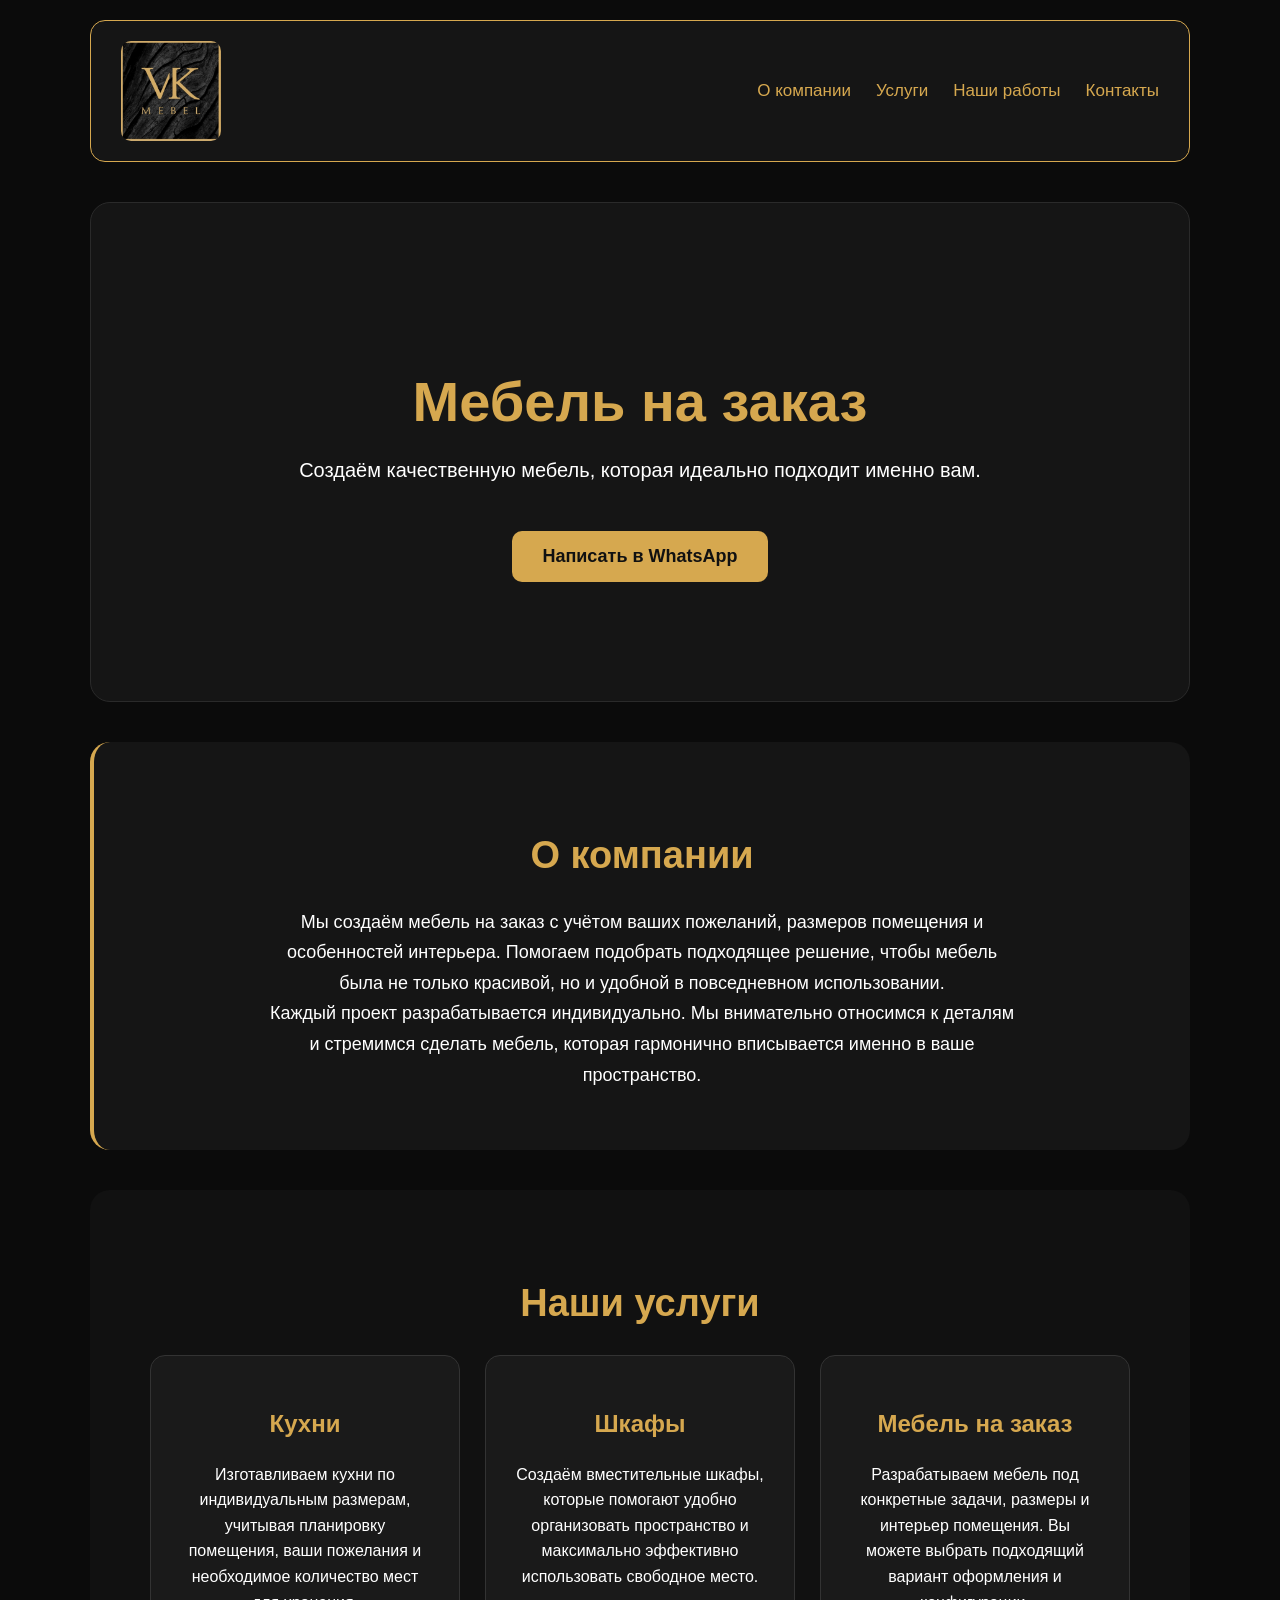
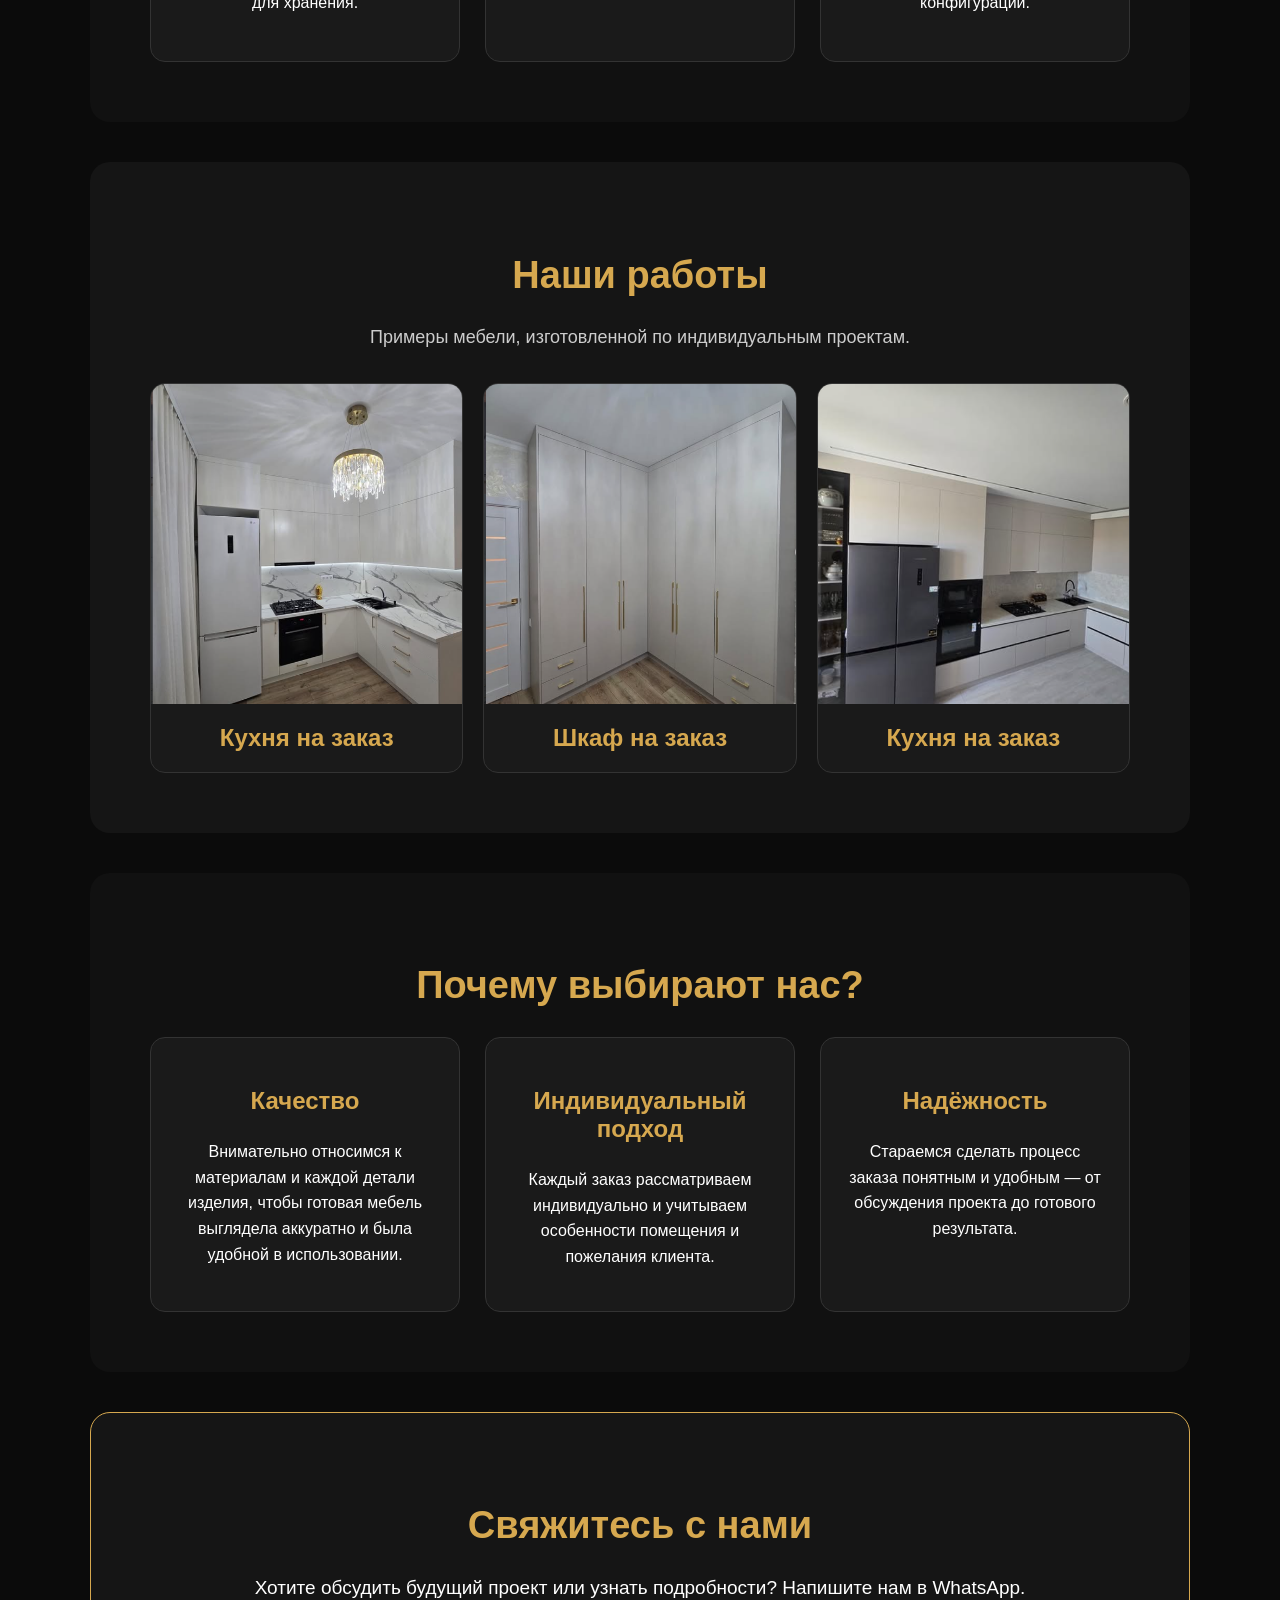
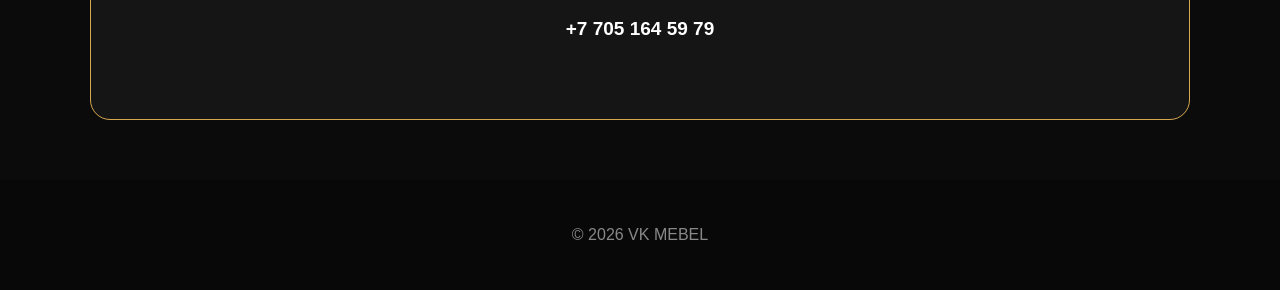
==== index.html @ 127a4515 "Add files via upload" ====
<!DOCTYPE html>
<html lang="ru">
<head>
    <meta charset="UTF-8">
    <meta name="viewport" content="width=device-width, initial-scale=1.0">

    <title>VK MEBEL — Мебель на заказ</title>

    <link rel="stylesheet" href="style.css">
</head>

<body>

    <!-- ШАПКА -->
    <header class="header">
        <img src="images/logo.png" alt="VK MEBEL" class="logo">

        <nav class="navigation">
            <a href="#about">О компании</a>
            <a href="#services">Услуги</a>
            <a href="#works">Наши работы</a>
            <a href="#contacts">Контакты</a>
        </nav>
    </header>


    <!-- ГЛАВНЫЙ ЭКРАН -->
    <section class="hero">

        <div class="hero-content">
            <h1>Мебель на заказ</h1>

            <p>
                Создаём качественную мебель,
                которая идеально подходит именно вам.
            </p>

            <a href="https://wa.me/77051645979" class="button" target="_blank">
    Написать в WhatsApp
</a>
        </div>

    </section>


    <!-- О КОМПАНИИ -->
    <section class="about" id="about">

        <h2>О компании</h2>

       <p>
    Мы создаём мебель на заказ с учётом ваших пожеланий,
    размеров помещения и особенностей интерьера.
    Помогаем подобрать подходящее решение, чтобы мебель
    была не только красивой, но и удобной в повседневном использовании.
</p>

<p>
    Каждый проект разрабатывается индивидуально.
    Мы внимательно относимся к деталям и стремимся сделать
    мебель, которая гармонично вписывается именно в ваше пространство.
</p>

    </section>


    <!-- УСЛУГИ -->
    <section class="services" id="services">

        <h2>Наши услуги</h2>

        <div class="services-container">

            <div class="service-card">
                <h3>Кухни</h3>
                <p>
    Изготавливаем кухни по индивидуальным размерам,
    учитывая планировку помещения, ваши пожелания
    и необходимое количество мест для хранения.
</p>
            </div>

            <div class="service-card">
                <h3>Шкафы</h3>
               <p>
    Создаём вместительные шкафы, которые помогают
    удобно организовать пространство и максимально
    эффективно использовать свободное место.
</p>
            </div>

            <div class="service-card">
                <h3>Мебель на заказ</h3>
                <p>
    Разрабатываем мебель под конкретные задачи,
    размеры и интерьер помещения. Вы можете выбрать
    подходящий вариант оформления и конфигурации.
</p>
            </div>

        </div>

    </section>


    <!-- НАШИ РАБОТЫ -->
    <section class="works" id="works">

    <h2>Наши работы</h2>

    <p class="works-description">
        Примеры мебели, изготовленной по индивидуальным проектам.
    </p>

    <div class="works-container">

        <div class="work-card">
            <img src="images/order-1.png" alt="Кухня на заказ">
            <h3>Кухня на заказ</h3>
        </div>

        <div class="work-card">
            <img src="images/order-2.png" alt="Шкаф на заказ">
            <h3>Шкаф на заказ</h3>
        </div>

        <div class="work-card">
            <img src="images/order-3.png" alt="Кухня на заказ">
            <h3>Кухня на заказ</h3>
        </div>

    </div>

</section>


    <!-- ПОЧЕМУ МЫ -->
    <section class="advantages">

        <h2>Почему выбирают нас?</h2>

        <div class="advantages-container">

            <div class="advantage">
                <h3>Качество</h3>
                <p>
    Внимательно относимся к материалам и каждой детали
    изделия, чтобы готовая мебель выглядела аккуратно
    и была удобной в использовании.
</p>
            </div>

            <div class="advantage">
                <h3>Индивидуальный подход</h3>
                <p>
    Каждый заказ рассматриваем индивидуально и учитываем
    особенности помещения и пожелания клиента.
</p>
            </div>

            <div class="advantage">
                <h3>Надёжность</h3>
                <p>
    Стараемся сделать процесс заказа понятным и удобным —
    от обсуждения проекта до готового результата.
</p>
            </div>

        </div>

    </section>


    <!-- КОНТАКТЫ -->
    <section class="contacts" id="contacts">

    <h2>Свяжитесь с нами</h2>

    <p>
        Хотите обсудить будущий проект или узнать подробности?
        Напишите нам в WhatsApp.
    </p>

    <p>
        <strong>+7 705 164 59 79</strong>
    </p>

</section>


    <!-- ПОДВАЛ -->
    <footer class="footer">

        <p>© 2026 VK MEBEL</p>

    </footer>

</body>
</html>
---- style.css ----
/* ОСНОВНЫЕ НАСТРОЙКИ */

* {
    box-sizing: border-box;
}

html {
    scroll-behavior: smooth;
}

body {
    margin: 0;
    background-color: #0b0b0b;
    color: #ffffff;
    font-family: Arial, sans-serif;
}


/* ОБЩИЕ НАСТРОЙКИ СЕКЦИЙ */

section {
    width: 90%;
    max-width: 1100px;
    margin: 40px auto;
    padding: 60px;
    border-radius: 20px;
}


/* ЗАГОЛОВКИ */

h1,
h2,
h3 {
    color: #d6a84f;
}

h1 {
    font-size: 56px;
    margin-bottom: 20px;
}

h2 {
    font-size: 38px;
    text-align: center;
    margin-bottom: 30px;
}

h3 {
    font-size: 24px;
}


/* ШАПКА */

.header {
    width: 90%;
    max-width: 1100px;
    margin: 20px auto;
    padding: 20px 30px;

    background-color: #151515;
    border: 1px solid #d6a84f;
    border-radius: 15px;

    display: flex;
    align-items: center;
    justify-content: space-between;
}

.logo {
    width: 100px;
    height: 100px;
    object-fit: cover;
    border-radius: 10px;
}

.navigation {
    display: flex;
    gap: 25px;
}

.navigation a {
    color: #d6a84f;
    text-decoration: none;
    font-size: 17px;

    transition: 0.3s;
}

.navigation a:hover {
    color: #ffffff;
}


/* ГЛАВНЫЙ ЭКРАН */

.hero {
    min-height: 500px;

    display: flex;
    align-items: center;
    justify-content: center;

    text-align: center;

    background-color: #151515;
    border: 1px solid #2a2a2a;
}

.hero-content {
    max-width: 750px;
}

.hero p {
    font-size: 20px;
    line-height: 1.6;
}


/* КНОПКА */

.button {
    display: inline-block;

    margin-top: 25px;
    padding: 15px 30px;

    background-color: #d6a84f;
    color: #111111;

    text-decoration: none;
    font-size: 18px;
    font-weight: bold;

    border-radius: 10px;

    transition: 0.3s;
}

.button:hover {
    transform: translateY(-3px);
    box-shadow: 0 8px 20px rgba(214, 168, 79, 0.3);
}


/* О КОМПАНИИ */

.about {
    background-color: #151515;
    border-left: 4px solid #d6a84f;

    text-align: center;
}

.about p {
    max-width: 750px;
    margin: 0 auto;

    font-size: 18px;
    line-height: 1.7;
}


/* УСЛУГИ */

.services {
    background-color: #111111;
}

.services-container {
    display: flex;
    gap: 25px;
    justify-content: center;
    flex-wrap: wrap;
}

.service-card {
    flex: 1;
    min-width: 220px;
    padding: 30px;

    background-color: #1a1a1a;
    border: 1px solid #333333;
    border-radius: 15px;

    text-align: center;

    transition: 0.3s;
}

.service-card:hover {
    transform: translateY(-7px);
    border-color: #d6a84f;
}

.service-card p {
    line-height: 1.6;
}


/* НАШИ РАБОТЫ */

.works {
    background-color: #151515;
    text-align: center;
}

.works p {
    font-size: 18px;
}


/* ПРЕИМУЩЕСТВА */

.advantages {
    background-color: #111111;
}

.advantages-container {
    display: flex;
    gap: 25px;
    justify-content: center;
    flex-wrap: wrap;
}

.advantage {
    flex: 1;
    min-width: 220px;

    padding: 25px;

    background-color: #1a1a1a;
    border-radius: 15px;

    text-align: center;

    border: 1px solid #333333;
}

.advantage p {
    line-height: 1.6;
}


/* КОНТАКТЫ */

.contacts {
    background-color: #151515;
    text-align: center;

    border: 1px solid #d6a84f;
}

.contacts p {
    font-size: 19px;
}


/* ПОДВАЛ */

.footer {
    padding: 30px;
    margin-top: 60px;

    background-color: #080808;

    text-align: center;
    color: #888888;
}

/* ГАЛЕРЕЯ РАБОТ */

.works-description {
    margin-bottom: 35px;
    color: #cccccc;
}

.works-container {
    display: grid;
    grid-template-columns: repeat(3, 1fr);
    gap: 20px;
}

.work-card {
    overflow: hidden;

    background-color: #1a1a1a;
    border: 1px solid #333333;
    border-radius: 15px;

    transition: 0.3s;
}

.work-card:hover {
    transform: translateY(-7px);
    border-color: #d6a84f;
}

.work-card img {
    display: block;
    width: 100%;
    height: 320px;

    object-fit: cover;
}

.work-card h3 {
    margin: 0;
    padding: 20px;

    text-align: center;
}

@media (max-width: 768px) {

    section {
        width: 92%;
        padding: 30px 20px;
        margin: 25px auto;
    }

    .header {
        width: 92%;
        flex-direction: column;
        gap: 20px;
        text-align: center;
    }

    .navigation {
        flex-direction: column;
        gap: 12px;
    }

    .logo {
        width: 80px;
        height: 80px;
    }

    h1 {
        font-size: 38px;
    }

    h2 {
        font-size: 30px;
    }

    .hero {
        min-height: 380px;
    }

    .hero p {
        font-size: 18px;
    }

    .works-container {
        grid-template-columns: 1fr;
    }

    .work-card img {
        height: 280px;
    }

    .services-container,
    .advantages-container {
        flex-direction: column;
    }

    .button {
        width: 100%;
        text-align: center;
    }
}
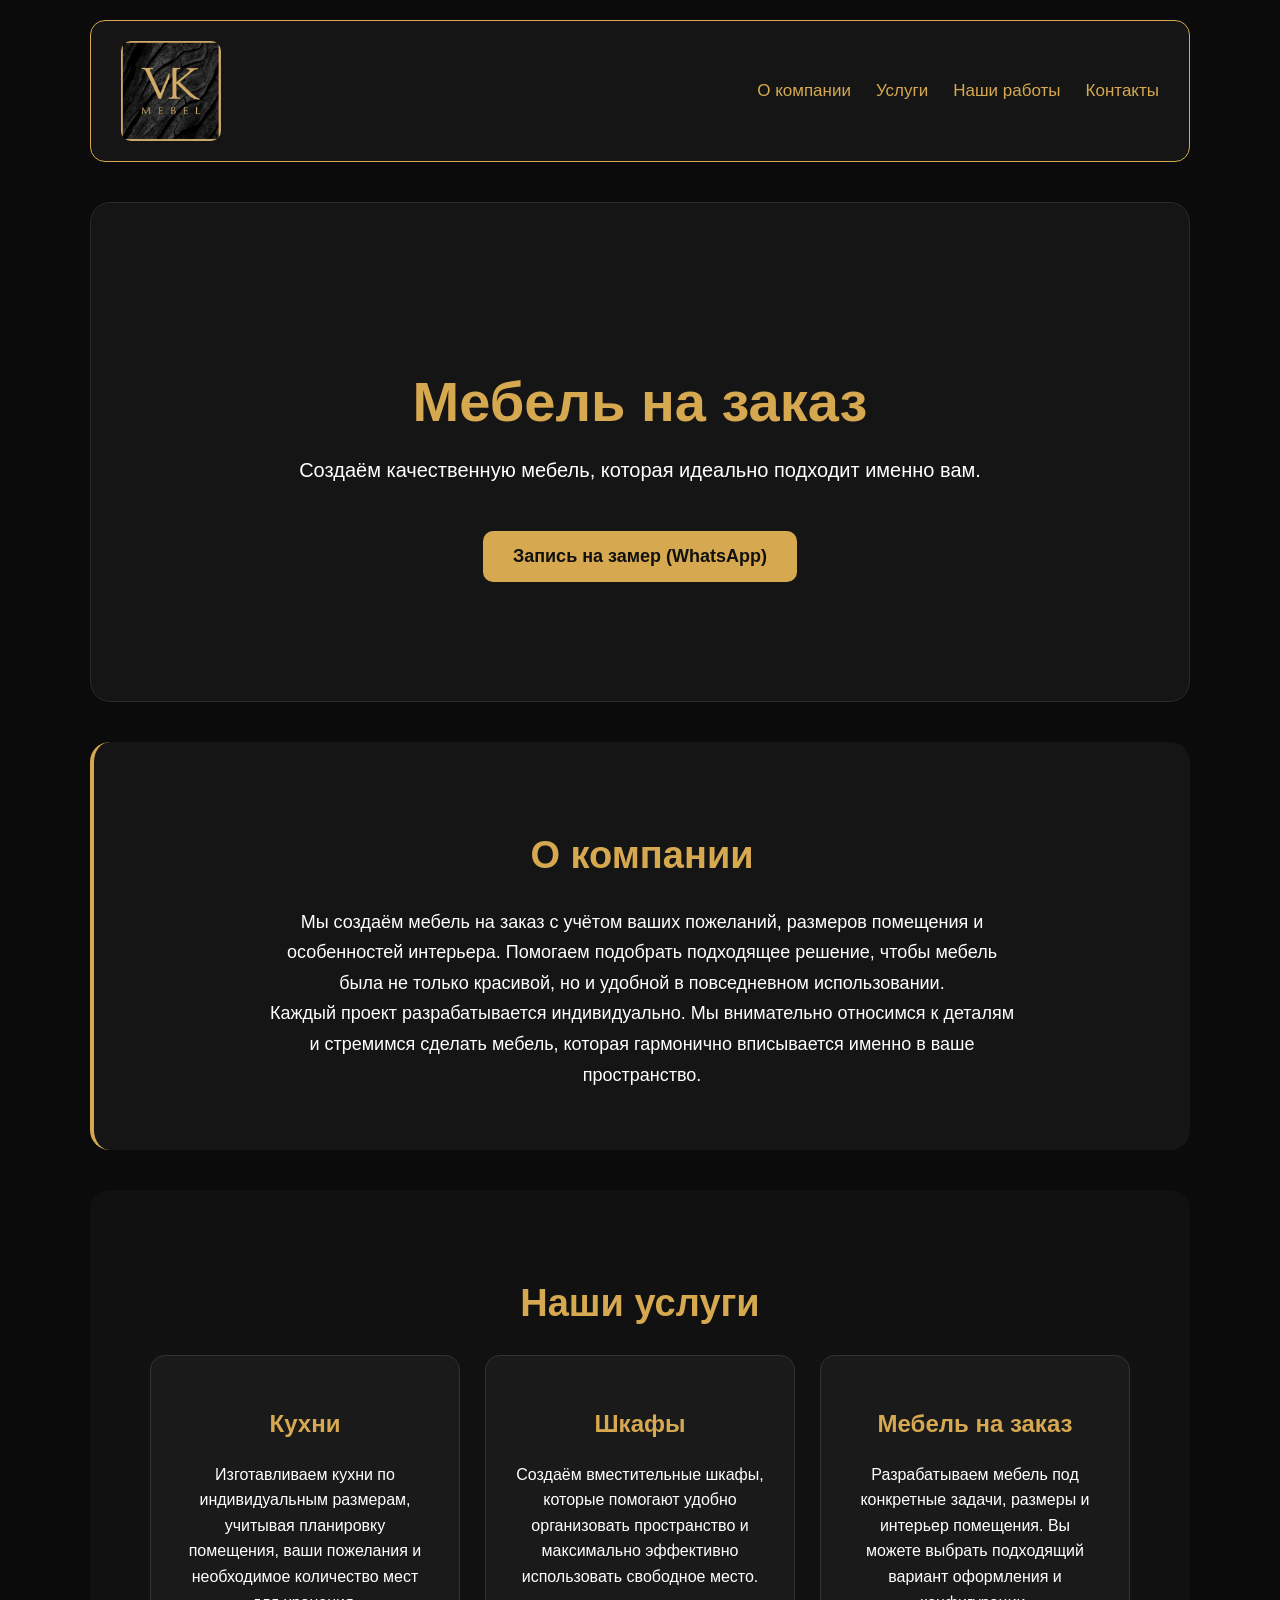
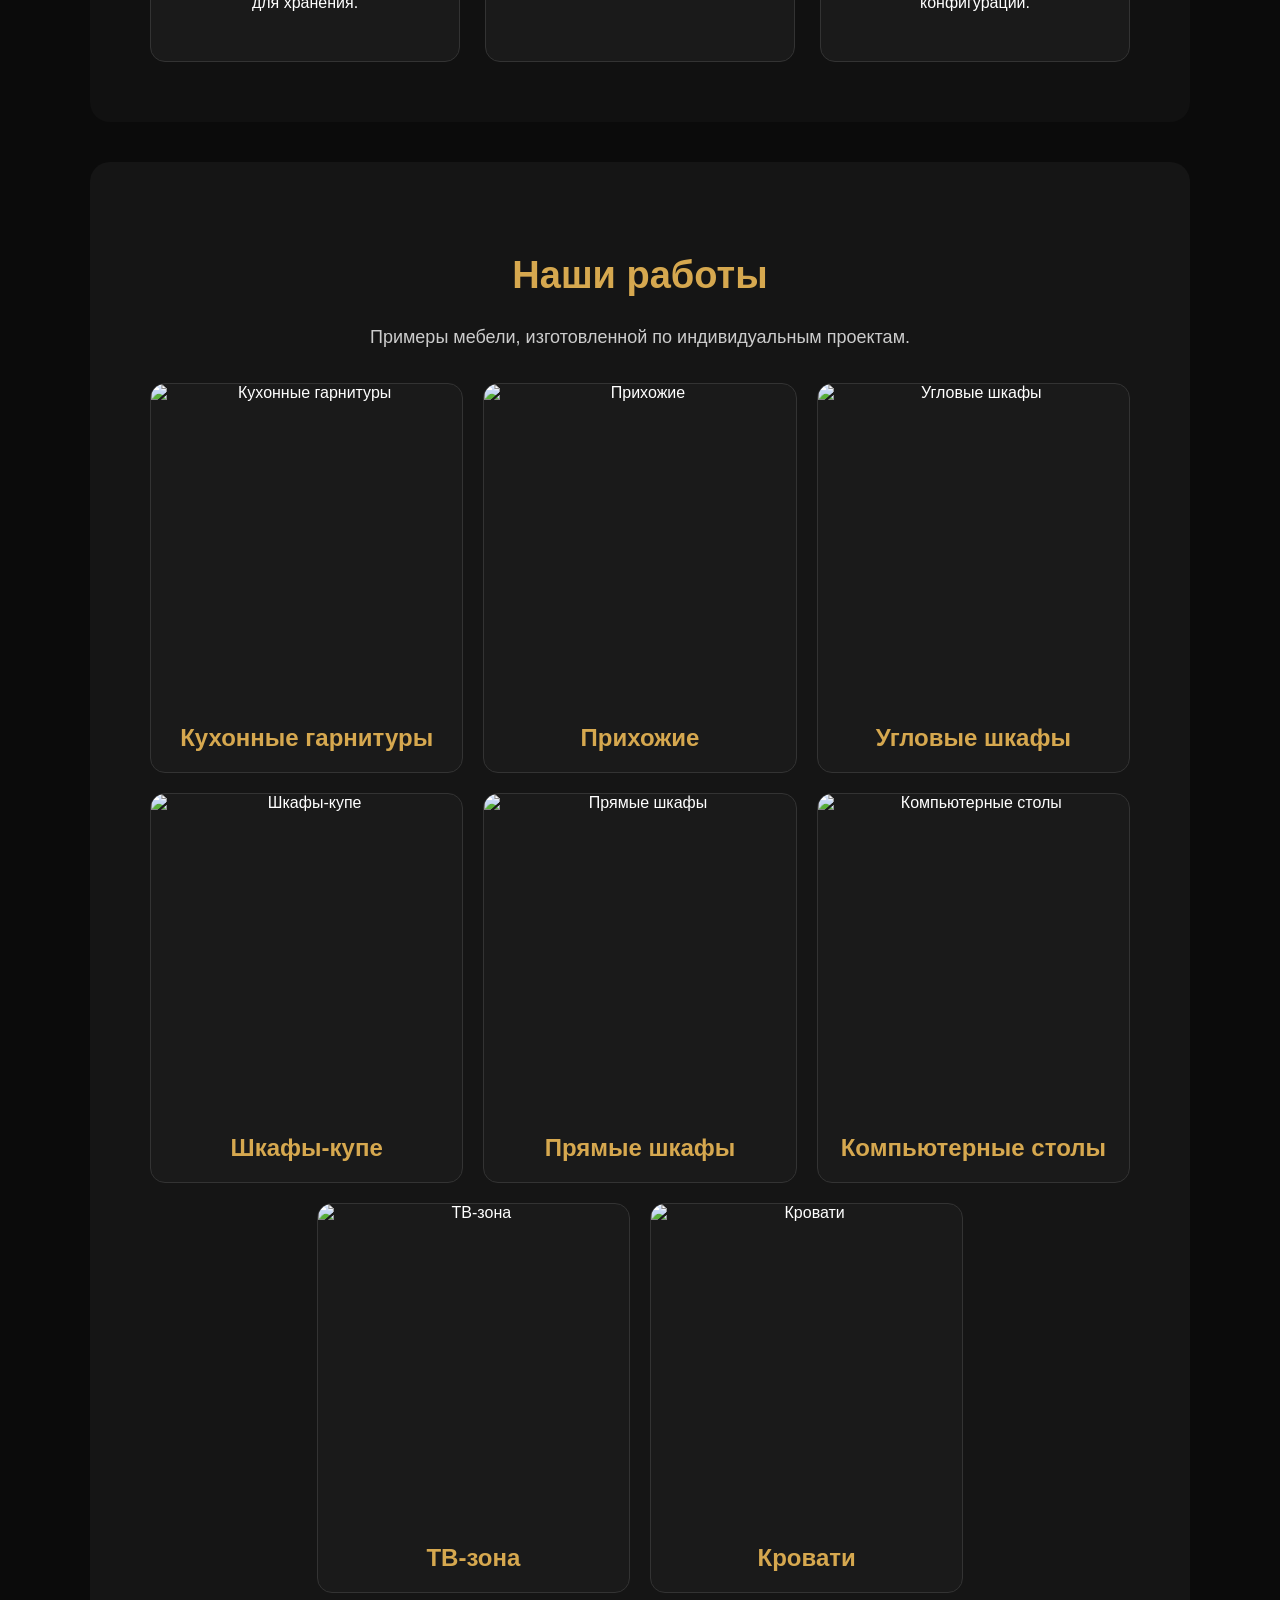
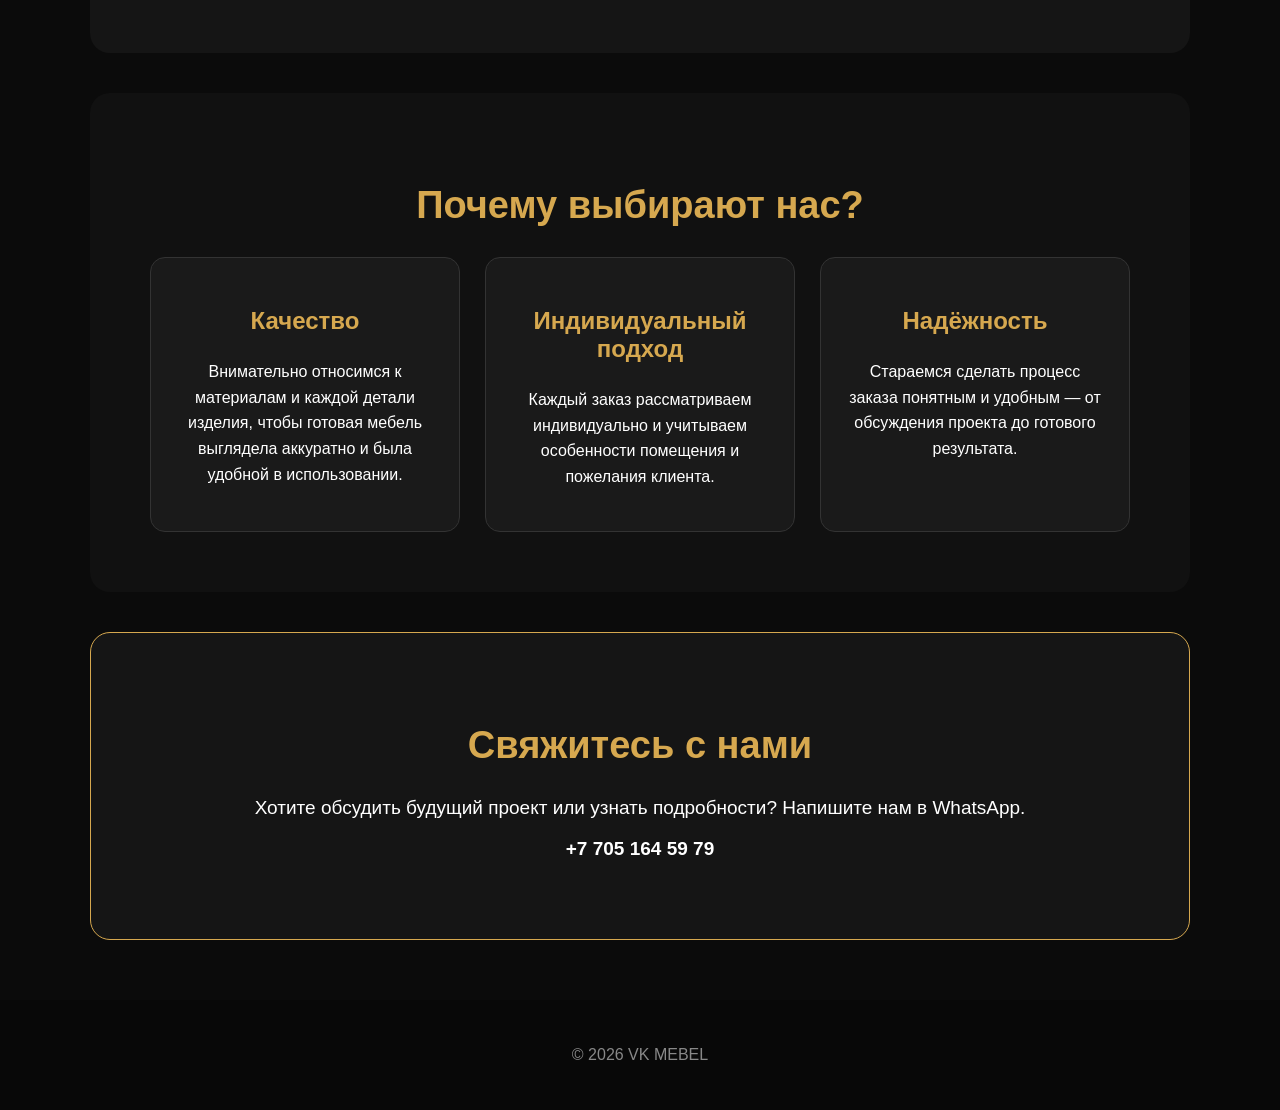
==== commit 227b3db5: "Add files via upload обновлены примеры работ и кнопка записи" ====
--- a/index.html
+++ b/index.html
@@ -36,7 +36,7 @@
             </p>
 
             <a href="https://wa.me/77051645979" class="button" target="_blank">
-    Написать в WhatsApp
+    Запись на замер (WhatsApp)
 </a>
         </div>
 
@@ -114,22 +114,47 @@
 
     <div class="works-container">
 
-        <div class="work-card">
-            <img src="images/order-1.png" alt="Кухня на заказ">
-            <h3>Кухня на заказ</h3>
-        </div>
-
-        <div class="work-card">
-            <img src="images/order-2.png" alt="Шкаф на заказ">
-            <h3>Шкаф на заказ</h3>
-        </div>
-
-        <div class="work-card">
-            <img src="images/order-3.png" alt="Кухня на заказ">
-            <h3>Кухня на заказ</h3>
-        </div>
-
-    </div>
+    <div class="work-card">
+        <img src="images/kitchen.png" alt="Кухонные гарнитуры">
+        <h3>Кухонные гарнитуры</h3>
+    </div>
+
+    <div class="work-card">
+        <img src="images/hallway.png" alt="Прихожие">
+        <h3>Прихожие</h3>
+    </div>
+
+    <div class="work-card">
+        <img src="images/corner-wardrobe.png" alt="Угловые шкафы">
+        <h3>Угловые шкафы</h3>
+    </div>
+
+    <div class="work-card">
+        <img src="images/cupe-wardrobe.png" alt="Шкафы-купе">
+        <h3>Шкафы-купе</h3>
+    </div>
+
+    <div class="work-card">
+        <img src="images/straight-wardrobe.png" alt="Прямые шкафы">
+        <h3>Прямые шкафы</h3>
+    </div>
+
+    <div class="work-card">
+        <img src="images/computer-table.png" alt="Компьютерные столы">
+        <h3>Компьютерные столы</h3>
+    </div>
+
+    <div class="work-card">
+        <img src="images/tv-area.png" alt="ТВ-зона">
+        <h3>ТВ-зона</h3>
+    </div>
+
+    <div class="work-card">
+        <img src="images/bed.png" alt="Кровати">
+        <h3>Кровати</h3>
+    </div>
+
+</div>
 
 </section>
 
--- a/style.css
+++ b/style.css
@@ -278,8 +278,20 @@
 
 .works-container {
     display: grid;
-    grid-template-columns: repeat(3, 1fr);
+    grid-template-columns: repeat(6, 1fr);
     gap: 20px;
+}
+
+.work-card {
+    grid-column: span 2;
+}
+
+.work-card:nth-child(7) {
+    grid-column: 2 / span 2;
+}
+
+.work-card:nth-child(8) {
+    grid-column: 4 / span 2;
 }
 
 .work-card {
@@ -354,8 +366,14 @@
     }
 
     .works-container {
-        grid-template-columns: 1fr;
-    }
+    grid-template-columns: 1fr;
+}
+
+.work-card,
+.work-card:nth-child(7),
+.work-card:nth-child(8) {
+    grid-column: 1;
+}
 
     .work-card img {
         height: 280px;
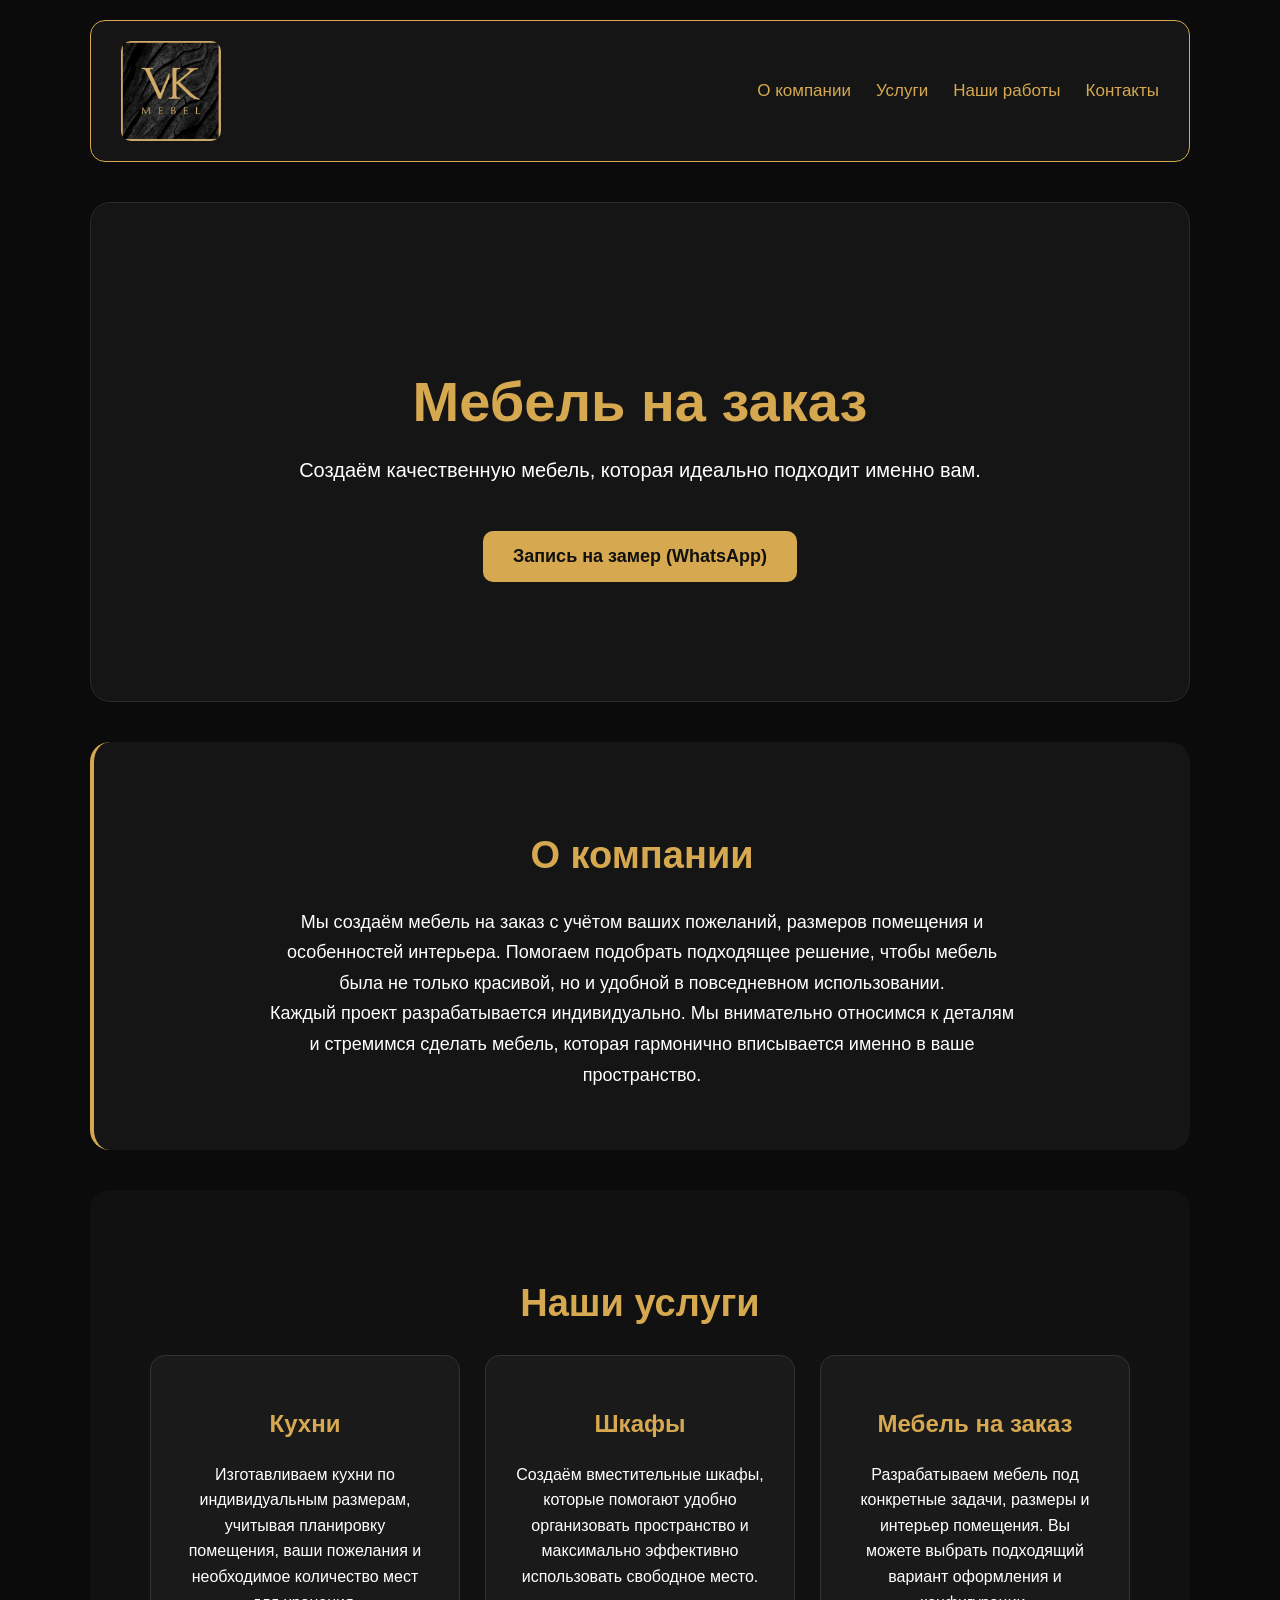
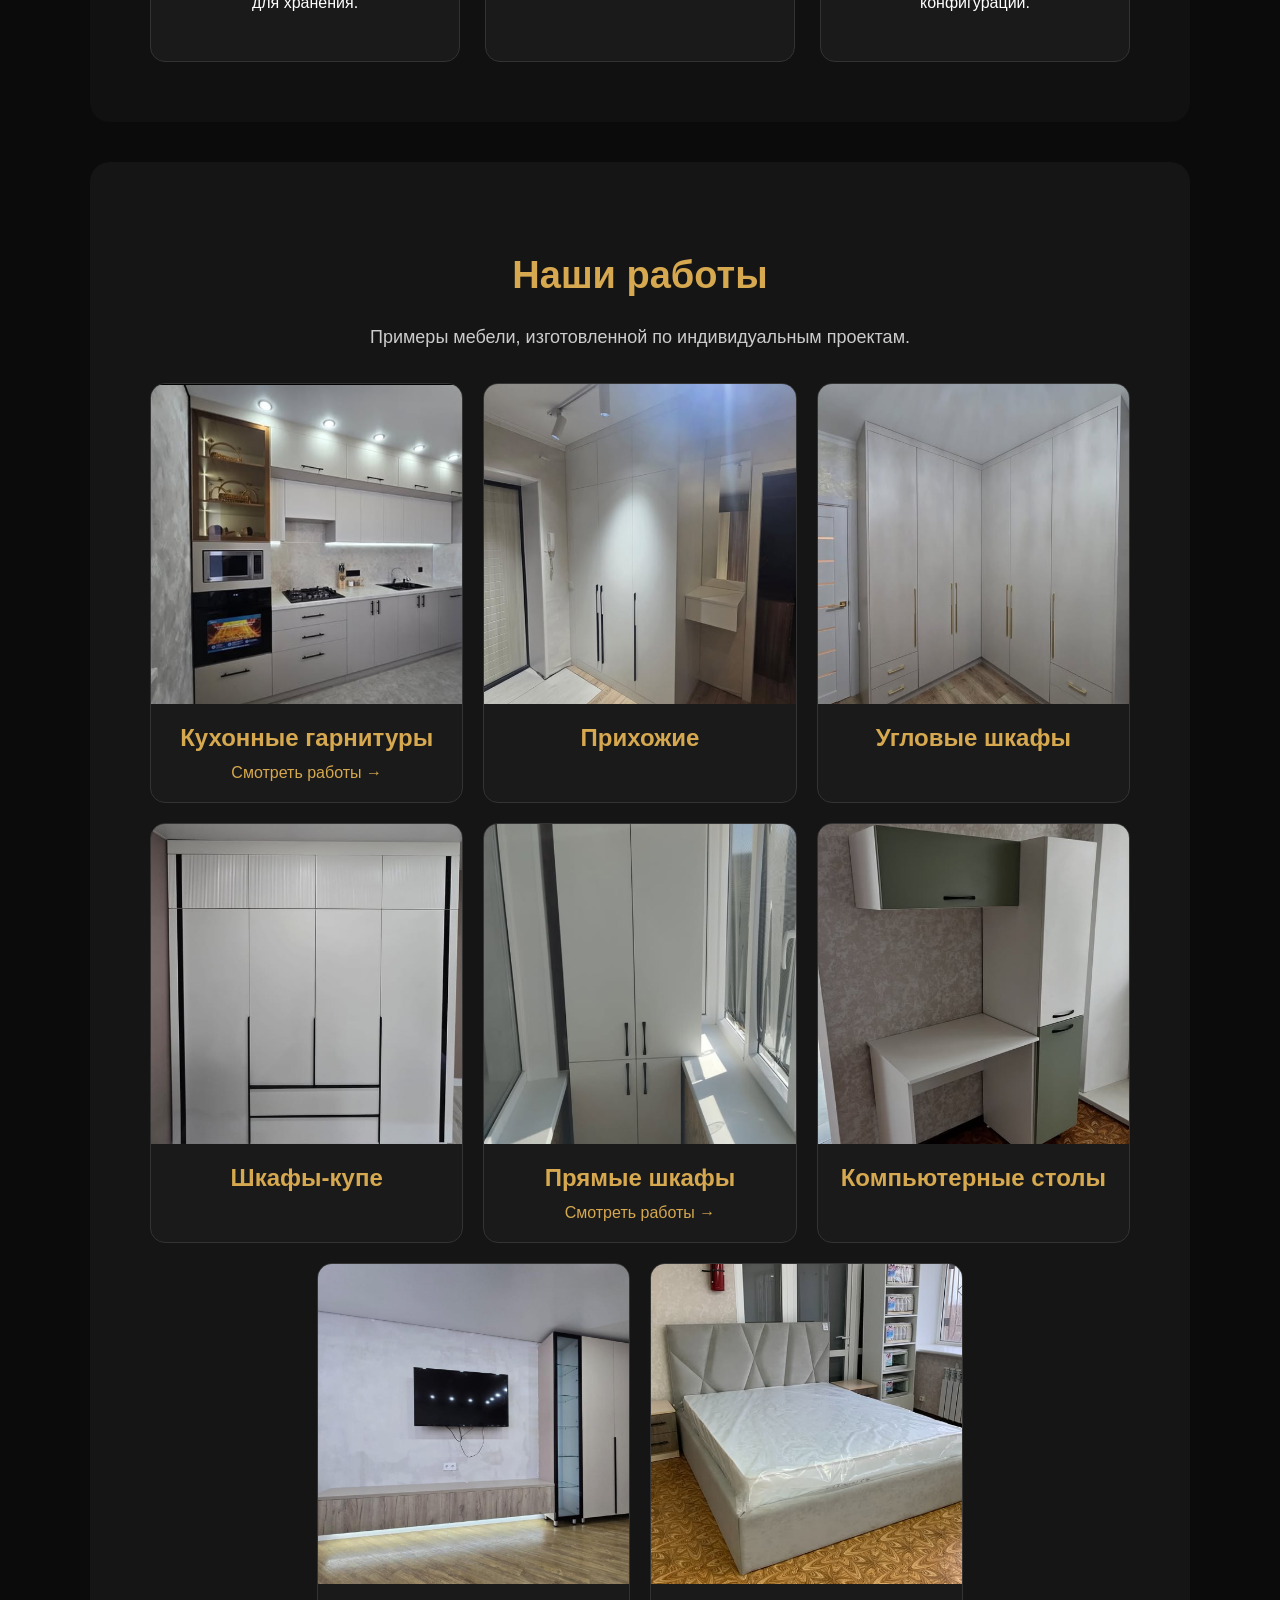
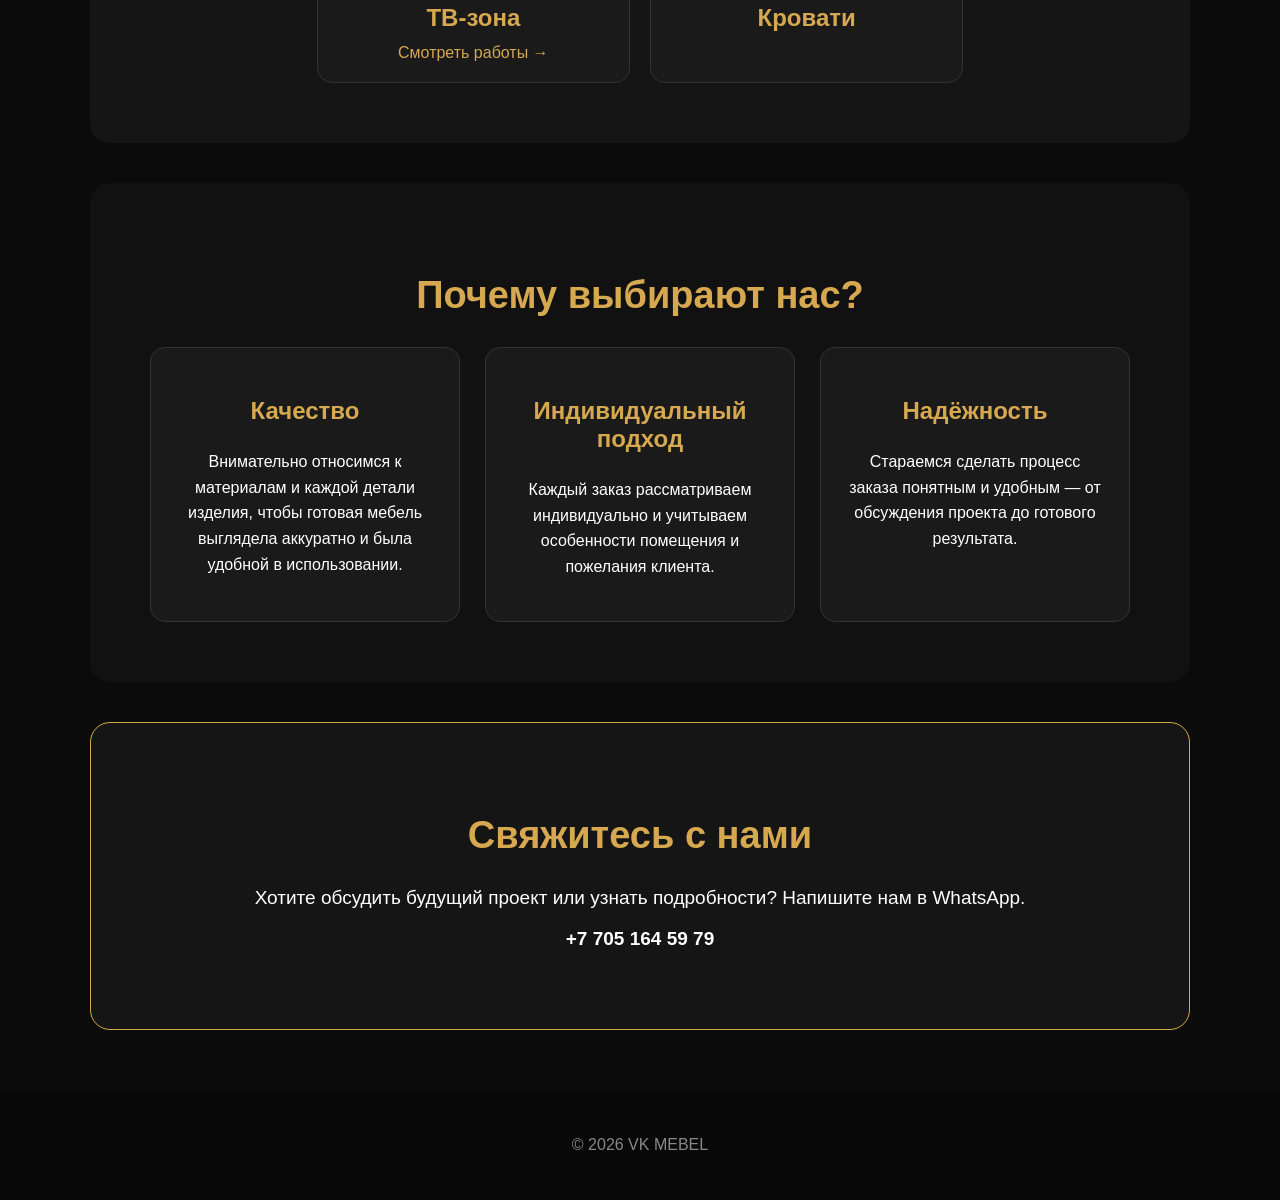
==== commit 651a68ad: "Add files via upload" ====
--- a/index.html
+++ b/index.html
@@ -114,10 +114,15 @@
 
     <div class="works-container">
 
-    <div class="work-card">
-        <img src="images/kitchen.png" alt="Кухонные гарнитуры">
-        <h3>Кухонные гарнитуры</h3>
-    </div>
+    <a href="kitchens.html" class="work-card work-link">
+    <img src="images/kitchen.png" alt="Кухонные гарнитуры">
+
+    <h3>Кухонные гарнитуры</h3>
+
+    <span class="view-gallery">
+        Смотреть работы →
+    </span>
+</a>
 
     <div class="work-card">
         <img src="images/hallway.png" alt="Прихожие">
@@ -134,20 +139,28 @@
         <h3>Шкафы-купе</h3>
     </div>
 
-    <div class="work-card">
-        <img src="images/straight-wardrobe.png" alt="Прямые шкафы">
-        <h3>Прямые шкафы</h3>
-    </div>
+    <a href="straight-wardrobes.html" class="work-card work-link">
+    <img src="images/straight-wardrobe.png" alt="Прямые шкафы">
+    <h3>Прямые шкафы</h3>
+
+    <span class="view-gallery">
+        Смотреть работы →
+    </span>
+</a>
 
     <div class="work-card">
         <img src="images/computer-table.png" alt="Компьютерные столы">
         <h3>Компьютерные столы</h3>
     </div>
 
-    <div class="work-card">
-        <img src="images/tv-area.png" alt="ТВ-зона">
-        <h3>ТВ-зона</h3>
-    </div>
+    <a href="tv-areas.html" class="work-card work-link">
+    <img src="images/tv-area.png" alt="ТВ-зона">
+    <h3>ТВ-зона</h3>
+
+    <span class="view-gallery">
+        Смотреть работы →
+    </span>
+</a>
 
     <div class="work-card">
         <img src="images/bed.png" alt="Кровати">
--- a/style.css
+++ b/style.css
@@ -324,6 +324,76 @@
     text-align: center;
 }
 
+.gallery-page {
+    width: 90%;
+    max-width: 1200px;
+    margin: 40px auto;
+    padding: 40px;
+}
+
+.back-link {
+    display: inline-block;
+    margin-bottom: 30px;
+    color: #d6a84f;
+    text-decoration: none;
+    font-size: 18px;
+}
+
+.back-link:hover {
+    text-decoration: underline;
+}
+
+.gallery-page h1 {
+    text-align: center;
+    margin-bottom: 15px;
+}
+
+.gallery-description {
+    text-align: center;
+    color: #cccccc;
+    margin-bottom: 35px;
+}
+
+.gallery-grid {
+    display: grid;
+    grid-template-columns: repeat(2, 1fr);
+    gap: 20px;
+}
+
+.gallery-grid img {
+    width: 100%;
+    height: 420px;
+    object-fit: cover;
+    border-radius: 15px;
+    border: 1px solid #333333;
+    transition: 0.3s;
+}
+
+.gallery-grid img:hover {
+    transform: scale(1.02);
+    border-color: #d6a84f;
+}
+
+.work-link {
+    text-decoration: none;
+    color: inherit;
+    cursor: pointer;
+}
+
+.view-gallery {
+    display: block;
+    text-align: center;
+    color: #d6a84f;
+    font-size: 16px;
+    margin: -8px 0 20px;
+    transition: 0.3s;
+}
+
+.work-link:hover .view-gallery {
+    transform: translateX(5px);
+    color: #f0c66d;
+}
+
 @media (max-width: 768px) {
 
     section {
@@ -388,4 +458,17 @@
         width: 100%;
         text-align: center;
     }
+
+    .gallery-page {
+    width: 92%;
+    padding: 25px 15px;
+}
+
+.gallery-grid {
+    grid-template-columns: 1fr;
+}
+
+.gallery-grid img {
+    height: 300px;
+}
 }
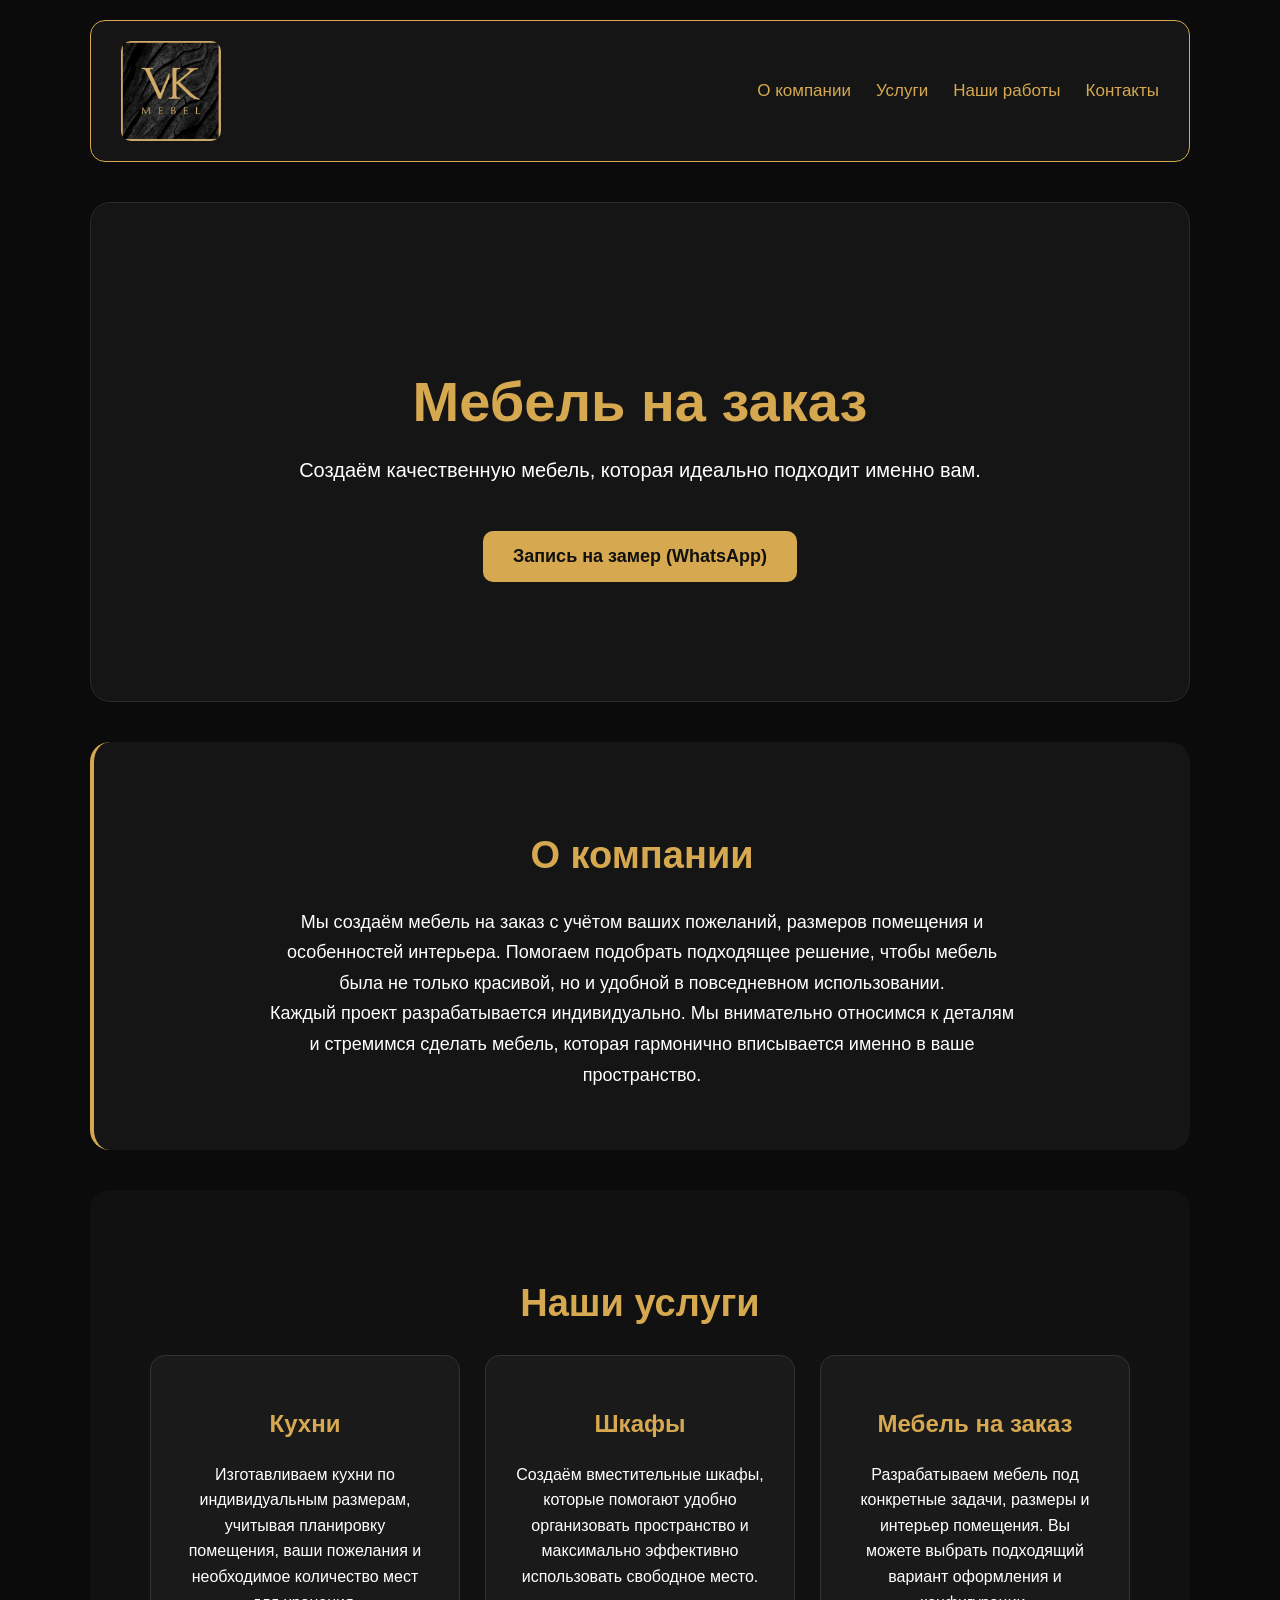
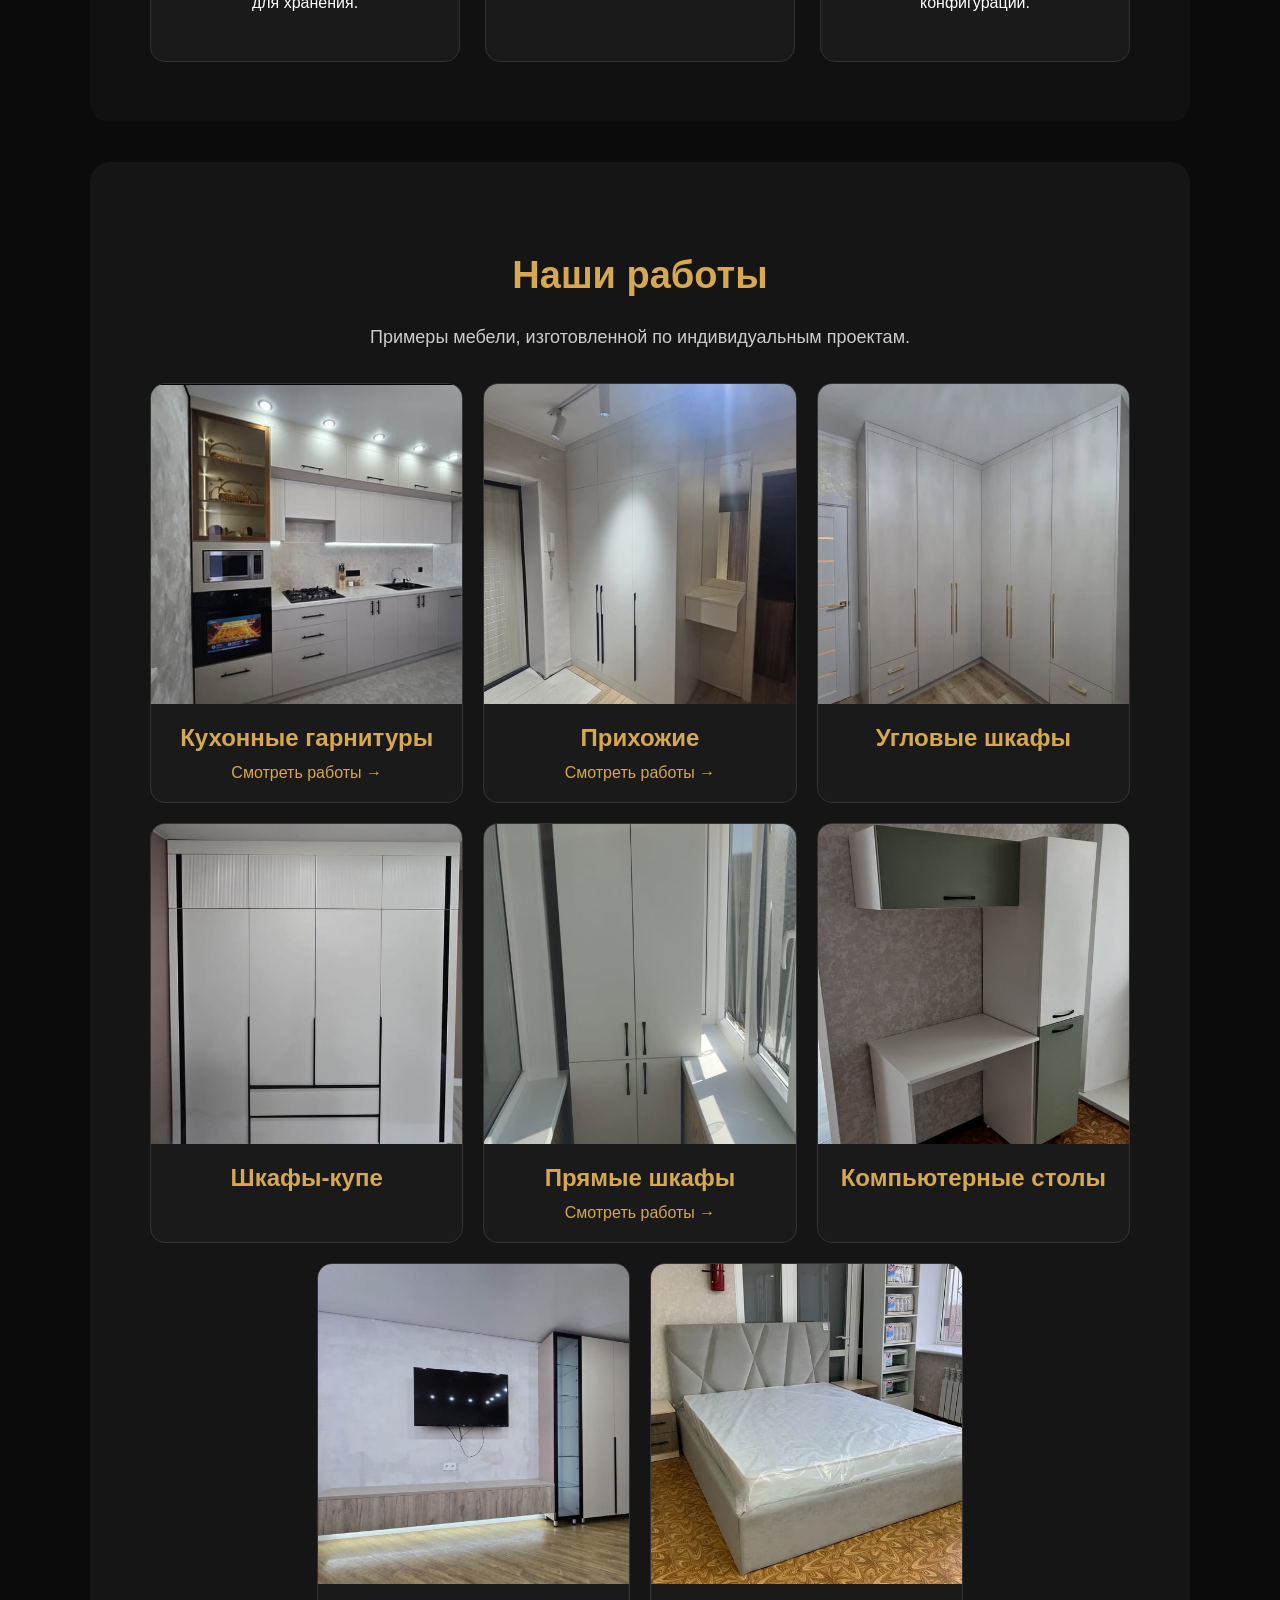
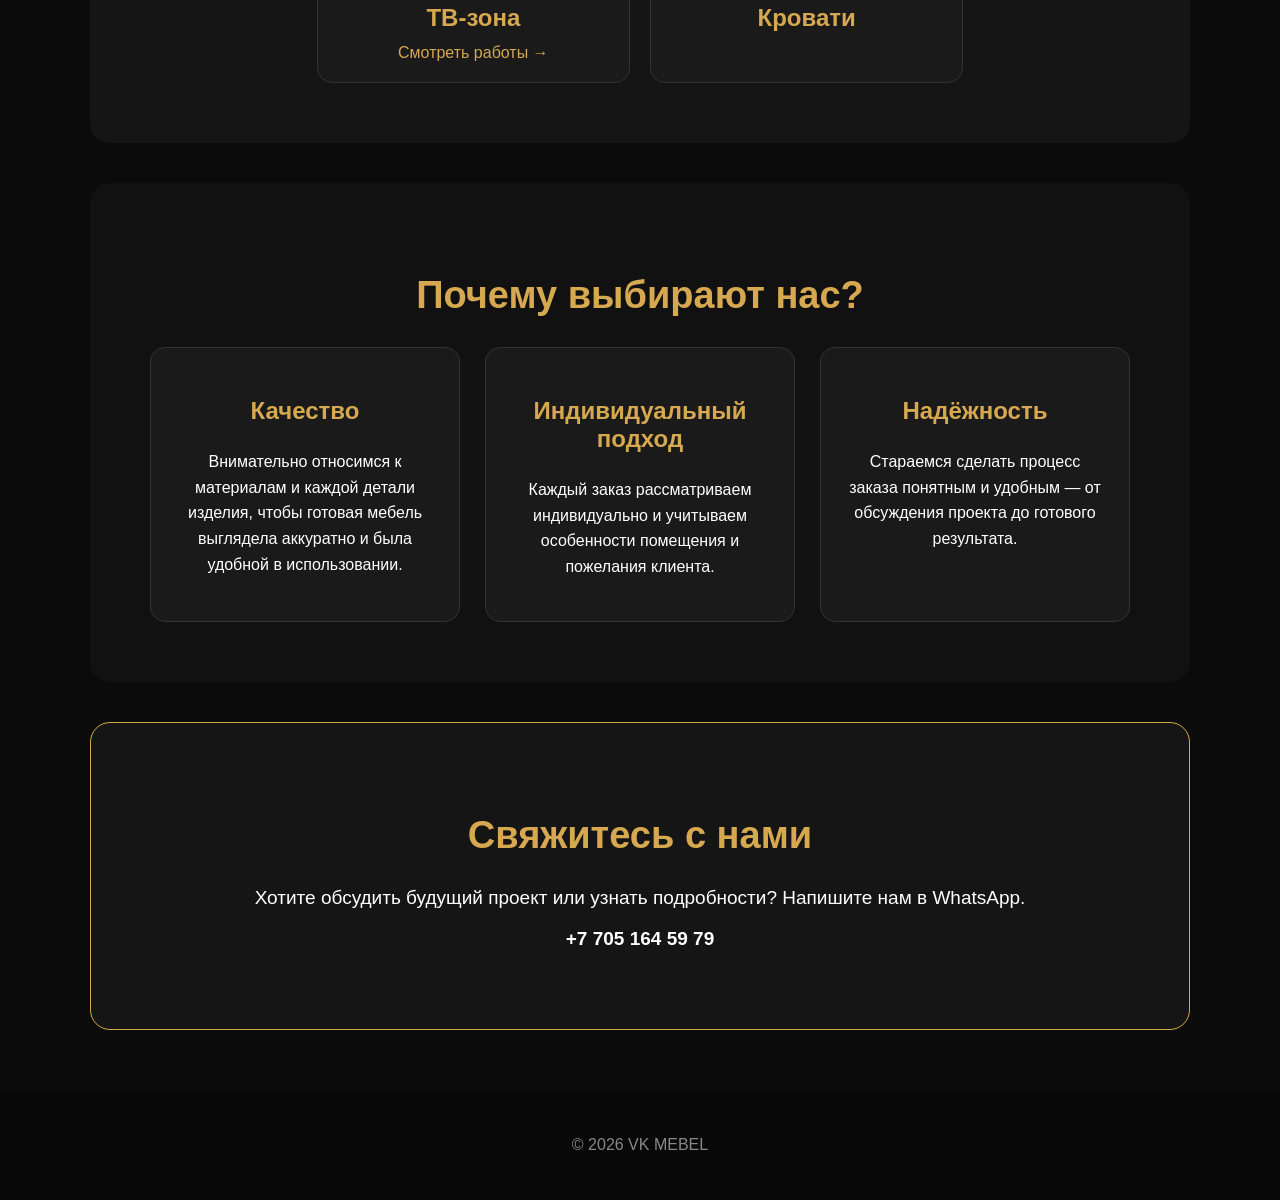
==== commit 9548db7d: "Add files via upload" ====
--- a/index.html
+++ b/index.html
@@ -124,10 +124,15 @@
     </span>
 </a>
 
-    <div class="work-card">
-        <img src="images/hallway.png" alt="Прихожие">
-        <h3>Прихожие</h3>
-    </div>
+    <a href="hallways.html" class="work-card work-link">
+    <img src="images/hallway.png" alt="Прихожие">
+
+    <h3>Прихожие</h3>
+
+    <span class="view-gallery">
+        Смотреть работы →
+    </span>
+</a>
 
     <div class="work-card">
         <img src="images/corner-wardrobe.png" alt="Угловые шкафы">
